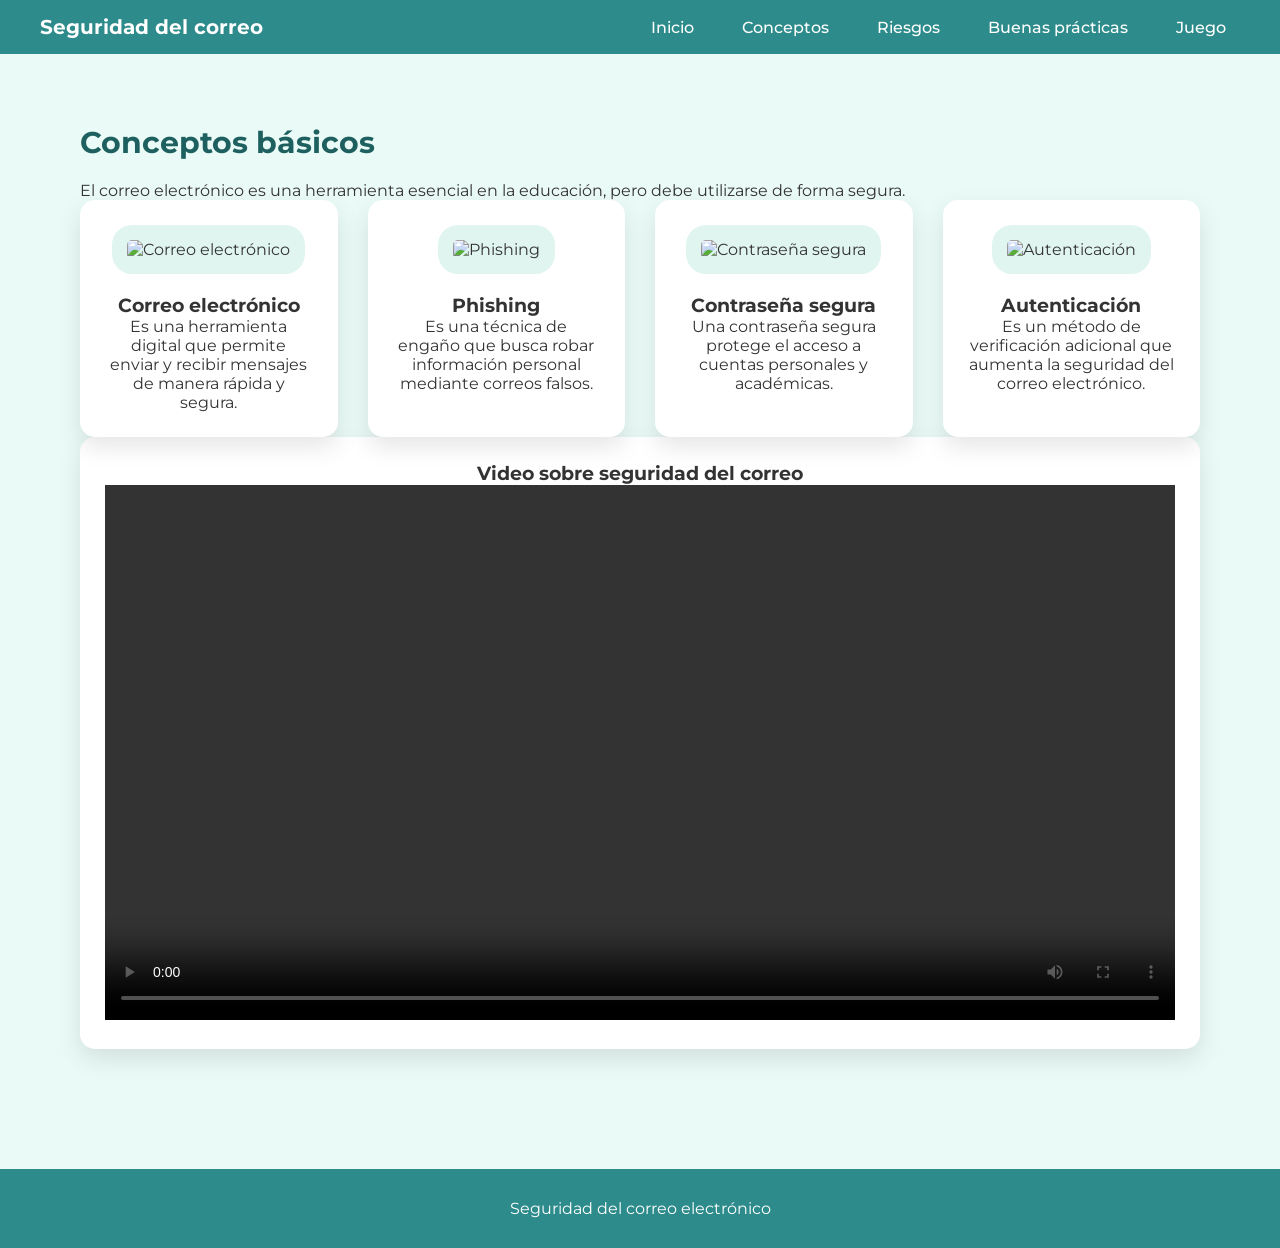
==== conceptos.html @ 9be8627c "Add files via upload" ====
<!DOCTYPE html>
<html lang="es">
<head>
<meta charset="UTF-8">
<title>Conceptos</title>
<link rel="stylesheet" href="style.css">
<link href="https://fonts.googleapis.com/css2?family=Montserrat:wght@300;400;500;600;700&display=swap" rel="stylesheet">
</head>

<body>

<header>
<nav>
<h1>Seguridad del correo</h1>
<ul>
<li><a href="index.html">Inicio</a></li>
<li><a href="conceptos.html">Conceptos</a></li>
<li><a href="riesgos.html">Riesgos</a></li>
<li><a href="buenas.html">Buenas prácticas</a></li>
<li><a href="juegos.html">Juego</a></li>
</ul>
</nav>
</header>

<section>
<h2>Conceptos básicos</h2>
<p>
El correo electrónico es una herramienta esencial en la educación,
pero debe utilizarse de forma segura.
</p>

<div class="cards">

  <div class="card">
    <img src="C:\Users\CUJILEMA\Downloads\SITIO WEB\PROYECTO DE GRADO\imagen1.jfif" alt="Correo electrónico">
    <h3><strong>Correo electrónico</strong></h3>
    <p>
      Es una herramienta digital que permite enviar y recibir mensajes
      de manera rápida y segura.
    </p>
  </div>

  <div class="card">
    <img src="C:\Users\CUJILEMA\Downloads\SITIO WEB\PROYECTO DE GRADO\imagen3.png" alt="Phishing">
    <h3><strong>Phishing</strong></h3>
    <p>
      Es una técnica de engaño que busca robar información personal
      mediante correos falsos.
    </p>
  </div>

  <div class="card">
    <img src="C:\Users\CUJILEMA\Downloads\SITIO WEB\PROYECTO DE GRADO\imagen2.png" alt="Contraseña segura">
    <h3><strong>Contraseña segura</strong></h3>
    <p>
      Una contraseña segura protege el acceso a cuentas personales
      y académicas.
    </p>
  </div>

  <div class="card">
    <img src="C:\Users\CUJILEMA\Downloads\SITIO WEB\PROYECTO DE GRADO\imagen4.png" alt="Autenticación">
    <h3><strong>Autenticación</strong></h3>
    <p>
      Es un método de verificación adicional que aumenta la seguridad
      del correo electrónico.
    </p>
 </div>
</div>
<div class="card">
  <h3>Video sobre seguridad del correo</h3>

  <video controls width="100%">
    <source src="C:\Users\CUJILEMA\Downloads\Black and Blue Modern Animated Business Advertising Video.mp4" type="video/mp4">
  </video>
</div>
</section>

<footer>
<p>Seguridad del correo electrónico</p>
</footer>

</body>
</html>
---- style.css ----
*{
  margin:0;
  padding:0;
  box-sizing:border-box;
  font-family:'Montserrat', sans-serif;
}

body{
  background:#eafaf6;
  color:#333;
  overflow-x:hidden;
}

/* ===== HEADER ===== */
header{
  background:#2e8b8b;
  position:sticky;
  top:0;
  z-index:100;
}

nav{
  display:flex;
  justify-content:space-between;
  align-items:center;
  padding:15px 40px;
}

nav h1{
  color:white;
  font-size:20px;
}

nav ul{
  list-style:none;
  display:flex;
  gap:20px;
}

nav a{
  color:white;
  text-decoration:none;
  font-weight:500;
  padding:6px 14px;
  border-radius:20px;
  transition:0.3s;
}

nav a:hover{
  background:#bff0e6;
  color:#1e5f5f;
}

/* ===== HERO ===== */
.hero{
  height:90vh;
  background:linear-gradient(rgba(0,0,0,.5),rgba(0,0,0,.5)),
  url("https://images.unsplash.com/photo-1557804506-669a67965ba0");
  background-size:cover;
  background-position:center;
  display:flex;
  flex-direction:column;
  justify-content:center;
  align-items:center;
  text-align:center;
  color:white;
  padding:20px;
}

.hero h2{
  font-size:40px;
}

.hero p{
  font-size:18px;
  max-width:700px;
  margin:20px 0;
}

/* ===== SECCIONES ===== */
section{
  padding:70px 40px;
  max-width:1200px;
  margin:auto;
}

section h2{
  margin-bottom:20px;
  font-size:30px;
  color:#1e5f5f;
}

/* ===== CARDS ===== */
.cards{
  display:grid;
  grid-template-columns:repeat(auto-fit,minmax(250px,1fr));
  gap:30px;
}

.card{
  background:#ffffff;
  padding:25px;
  border-radius:15px;
  box-shadow:0 10px 25px rgba(0,0,0,.1);
  text-align:center;
  transition:0.3s;
}

.card:hover{
  transform:translateY(-5px);
}

/* 🔒 IMÁGENES PROTEGIDAS */
.card img{
  width:160px;
  height:160px;
  object-fit:contain;
  margin-bottom:20px;
}
.card img{
  background:#e0f5f0;
  padding:15px;
  border-radius:20px;
}

/* ===== BIENVENIDA ===== */
.bienvenida{
  text-align:center;
  margin:40px 0;
}

.bienvenida h3{
  font-size:24px;
  color:#1e5f5f;
}

.bienvenida p{
  font-size:22px;
  font-weight:600;
  color:#2e8b8b;
}

/* ===== MODAL (CUADRO NOMBRE) ===== */
.modal{
  position:fixed;
  top:0;
  left:0;
  width:100%;
  height:100%;
  background:rgba(0,0,0,.7);
  display:flex;
  justify-content:center;
  align-items:center;
  z-index:999;
}

.modal-content{
  background:white;
  padding:30px;
  border-radius:15px;
  text-align:center;
  width:300px;
}

.modal-content input{
  width:100%;
  padding:10px;
  margin:15px 0;
}

.modal-content button{
  padding:10px 20px;
  border:none;
  background:#2e8b8b;
  color:white;
  border-radius:20px;
  cursor:pointer;
}

/* ===== FOOTER ===== */
footer{
  background:#2e8b8b;
  color:white;
  text-align:center;
  padding:30px;
  margin-top:50px;
}
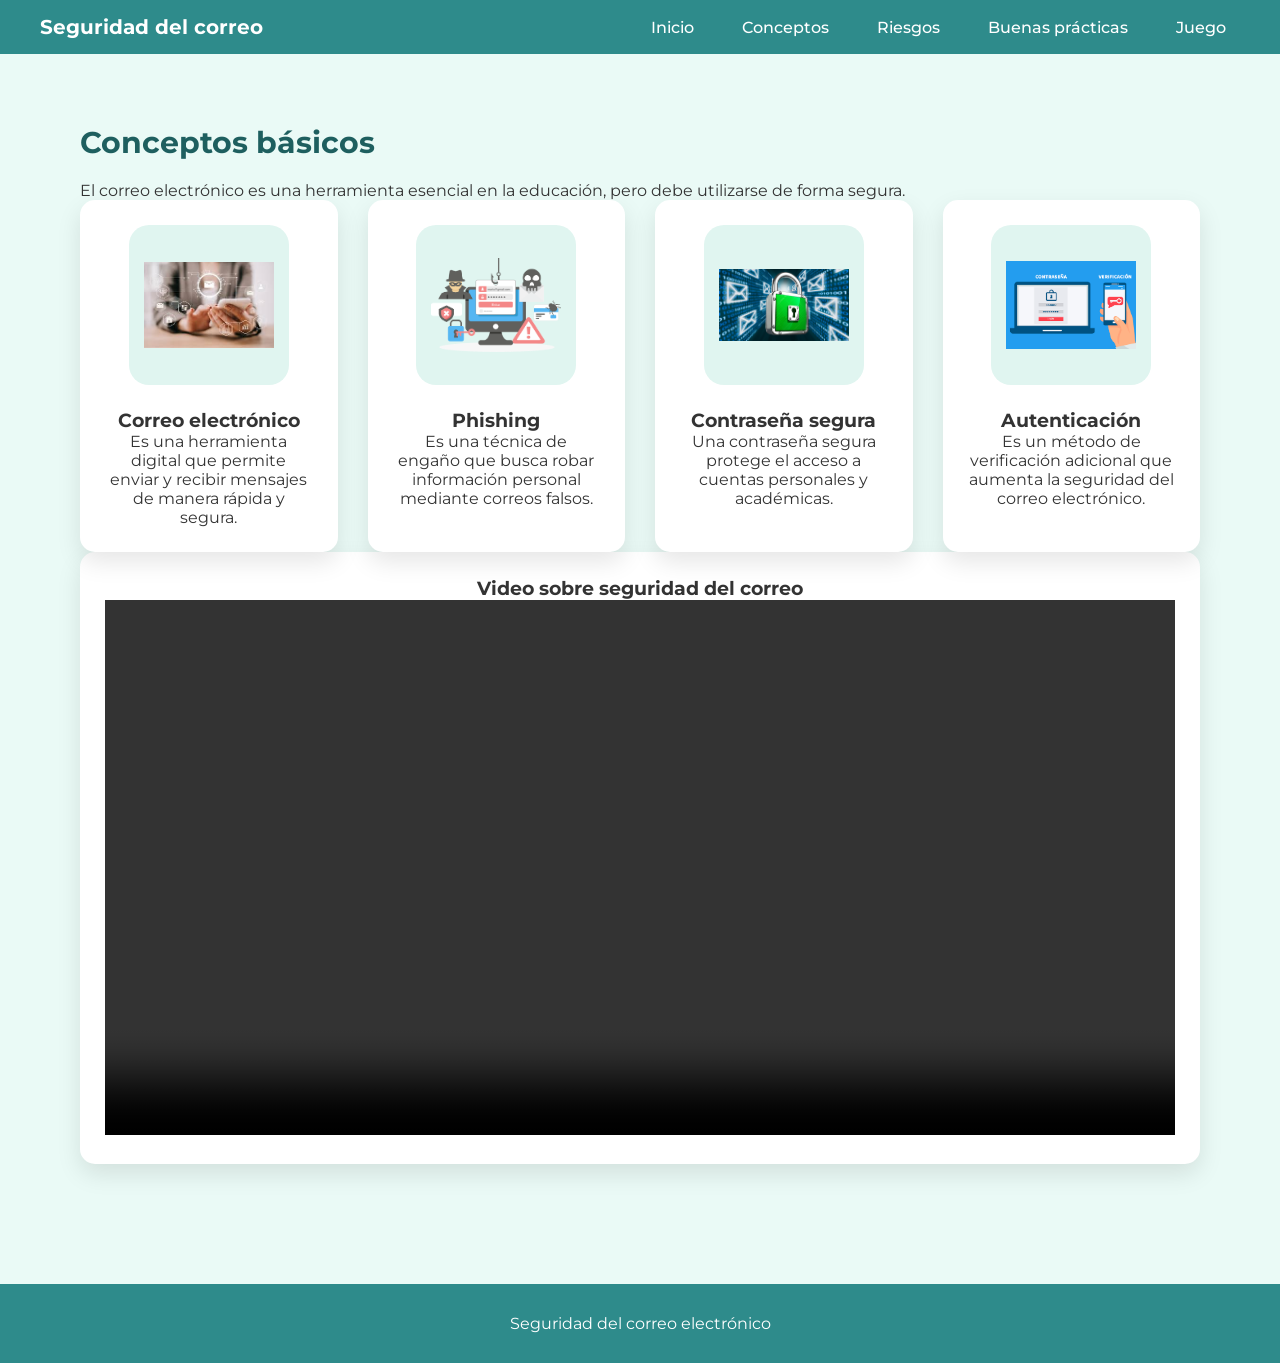
==== commit f2dd4d2b: "Refactor conceptos.html to use relative paths" ====
--- a/conceptos.html
+++ b/conceptos.html
@@ -32,7 +32,7 @@
 <div class="cards">
 
   <div class="card">
-    <img src="C:\Users\CUJILEMA\Downloads\SITIO WEB\PROYECTO DE GRADO\imagen1.jfif" alt="Correo electrónico">
+    <img src="imagen1.jfif" alt="Correo electrónico">
     <h3><strong>Correo electrónico</strong></h3>
     <p>
       Es una herramienta digital que permite enviar y recibir mensajes
@@ -41,7 +41,7 @@
   </div>
 
   <div class="card">
-    <img src="C:\Users\CUJILEMA\Downloads\SITIO WEB\PROYECTO DE GRADO\imagen3.png" alt="Phishing">
+    <img src="imagen3.png" alt="Phishing">
     <h3><strong>Phishing</strong></h3>
     <p>
       Es una técnica de engaño que busca robar información personal
@@ -50,7 +50,7 @@
   </div>
 
   <div class="card">
-    <img src="C:\Users\CUJILEMA\Downloads\SITIO WEB\PROYECTO DE GRADO\imagen2.png" alt="Contraseña segura">
+    <img src="imagen2.png" alt="Contraseña segura">
     <h3><strong>Contraseña segura</strong></h3>
     <p>
       Una contraseña segura protege el acceso a cuentas personales
@@ -59,7 +59,7 @@
   </div>
 
   <div class="card">
-    <img src="C:\Users\CUJILEMA\Downloads\SITIO WEB\PROYECTO DE GRADO\imagen4.png" alt="Autenticación">
+    <img src="imagen4.png" alt="Autenticación">
     <h3><strong>Autenticación</strong></h3>
     <p>
       Es un método de verificación adicional que aumenta la seguridad
@@ -71,7 +71,7 @@
   <h3>Video sobre seguridad del correo</h3>
 
   <video controls width="100%">
-    <source src="C:\Users\CUJILEMA\Downloads\Black and Blue Modern Animated Business Advertising Video.mp4" type="video/mp4">
+    <source src="Video.mp4" type="video/mp4">
   </video>
 </div>
 </section>
@@ -82,3 +82,4 @@
 
 </body>
 </html>
+
